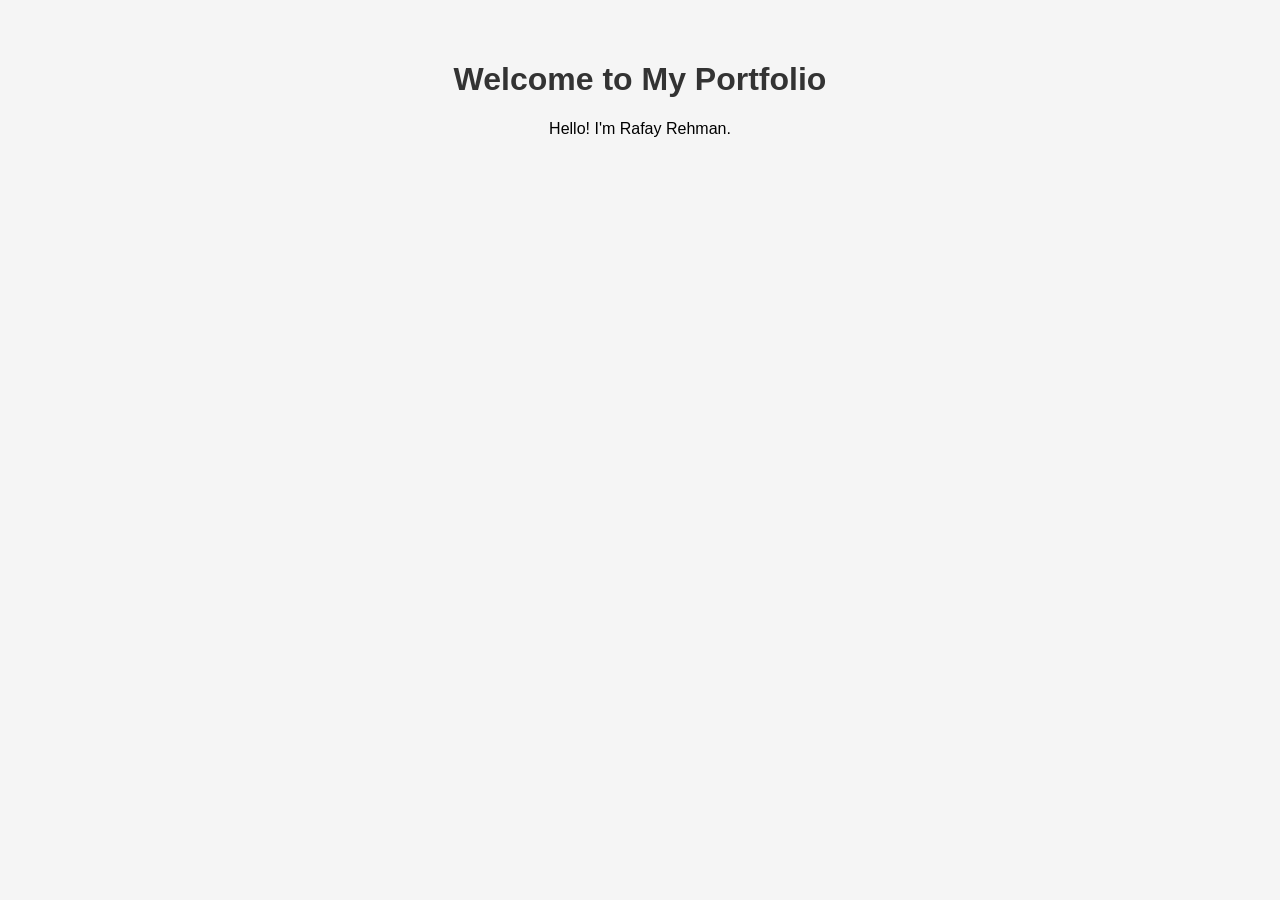
==== index.html @ cd256c1d "First commit, testing website" ====
<!DOCTYPE html>
<html lang="en">
<head>
    <meta charset="UTF-8">
    <meta name="viewport" content="width=device-width, initial-scale=1.0">
    <title>My Portfolio</title>
    <style>
        body {
            font-family: Arial, sans-serif;
            margin: 0;
            padding: 20px;
            background-color: #f5f5f5;
        }
        header {
            text-align: center;
            padding: 20px 0;
        }
        h1 {
            color: #333;
        }
    </style>
</head>
<body>
    <header>
        <h1>Welcome to My Portfolio</h1>
        <p>Hello! I'm Rafay Rehman.</p>
    </header>
</body>
</html>
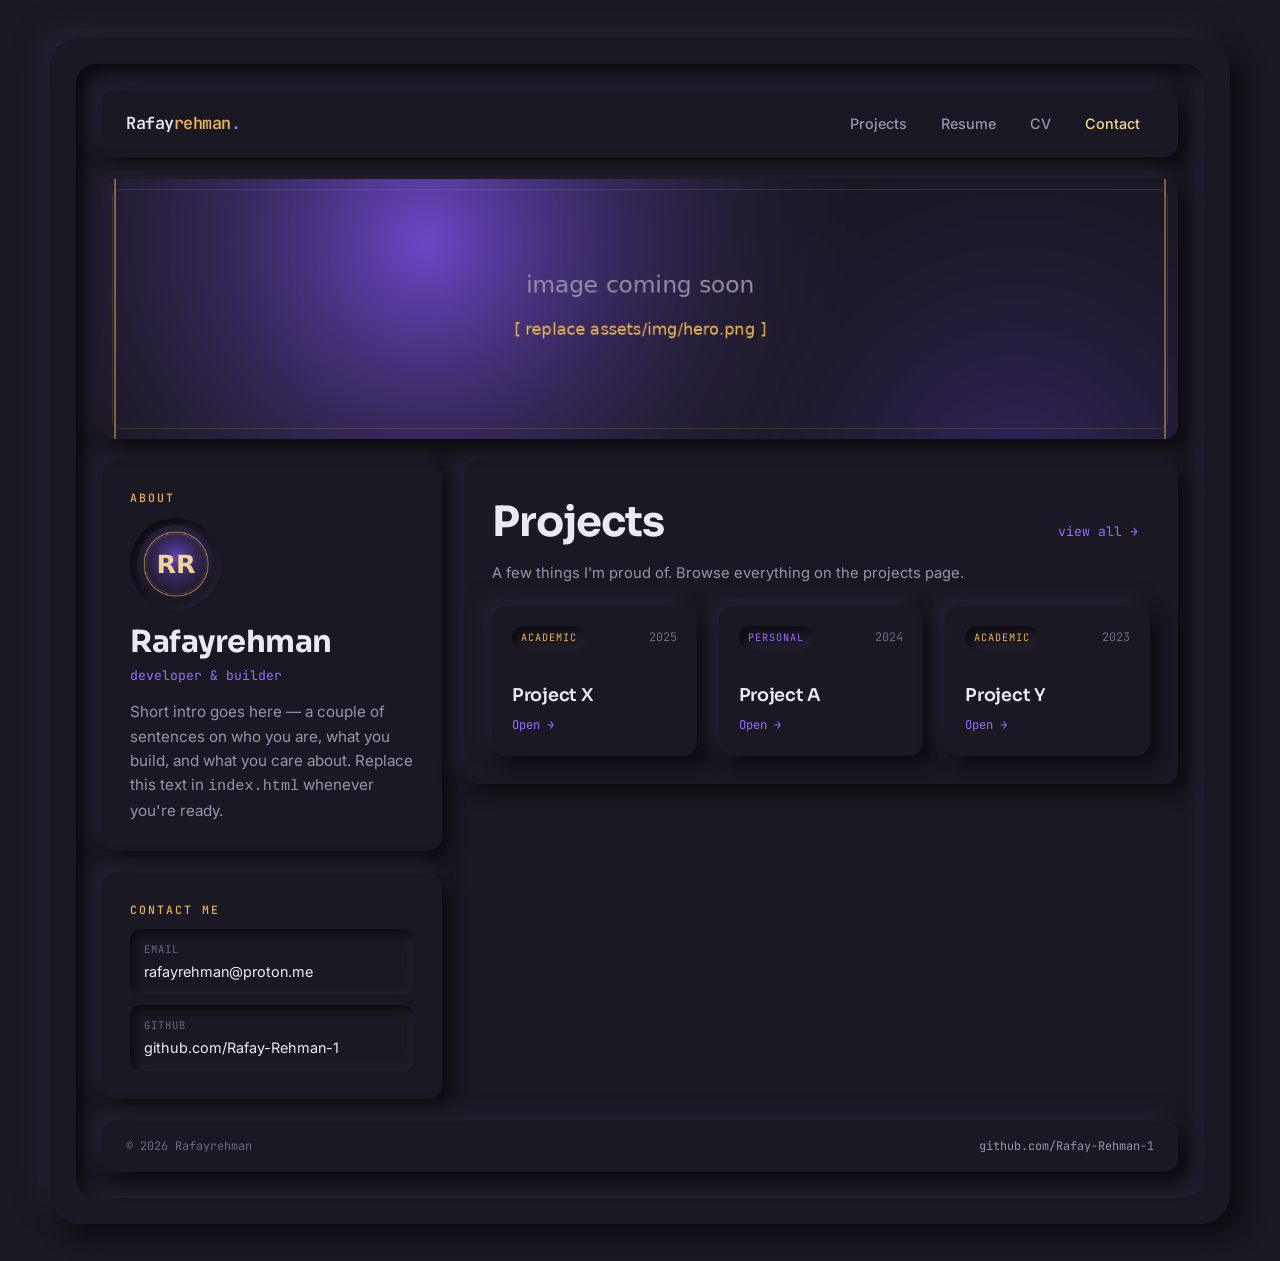
==== commit 84075066: "Thanks Claude" ====
--- a/index.html
+++ b/index.html
@@ -1,29 +1,103 @@
 <!DOCTYPE html>
 <html lang="en">
 <head>
-    <meta charset="UTF-8">
-    <meta name="viewport" content="width=device-width, initial-scale=1.0">
-    <title>My Portfolio</title>
-    <style>
-        body {
-            font-family: Arial, sans-serif;
-            margin: 0;
-            padding: 20px;
-            background-color: #f5f5f5;
-        }
-        header {
-            text-align: center;
-            padding: 20px 0;
-        }
-        h1 {
-            color: #333;
-        }
-    </style>
+  <meta charset="UTF-8" />
+  <meta name="viewport" content="width=device-width, initial-scale=1.0" />
+  <title>Rafayrehman</title>
+  <meta name="description" content="Portfolio of Rafayrehman — projects, resume, and CV." />
+  <link rel="stylesheet" href="css/styles.css" />
 </head>
 <body>
-    <header>
-        <h1>Welcome to My Portfolio</h1>
-        <p>Hello! I'm Rafay Rehman.</p>
-    </header>
+  <div class="frame">
+    <div class="canvas">
+
+      <!-- ===== nav ===== -->
+      <nav class="item nav" aria-label="Primary">
+        <a class="brand" href="index.html">Rafay<b>rehman</b><span class="dot">.</span></a>
+        <ul class="nav-links">
+          <li><a href="projects/index.html">Projects</a></li>
+          <li><a href="assets/docs/resume.pdf" download>Resume</a></li>
+          <li><a href="assets/docs/cv.pdf" download>CV</a></li>
+          <li><a class="cta" href="#contact">Contact</a></li>
+        </ul>
+      </nav>
+
+      <!-- ===== hero image slot (replace assets/img/hero.png later) ===== -->
+      <div class="item hero">
+        <img class="hero-img" src="assets/img/hero.png" alt="" />
+      </div>
+
+      <!-- ===== main grid ===== -->
+      <div class="home-grid">
+
+        <!-- left column: about + contact -->
+        <div class="col-left">
+
+          <section class="item about" aria-labelledby="about-name">
+            <div class="eyebrow">About</div>
+            <div class="pfp-wrap">
+              <img class="pfp" src="assets/img/profile.png" alt="Rafayrehman" />
+            </div>
+            <h1 id="about-name">Rafayrehman</h1>
+            <p class="role">developer &amp; builder</p>
+            <p>
+              Short intro goes here — a couple of sentences on who you are, what
+              you build, and what you care about. Replace this text in
+              <code>index.html</code> whenever you're ready.
+            </p>
+          </section>
+
+          <section class="item contact" id="contact" aria-labelledby="contact-h">
+            <div class="eyebrow" id="contact-h">Contact me</div>
+            <ul class="contact-list">
+              <li>
+                <a class="contact-row" href="mailto:rafayrehman@proton.me">
+                  <span style="display:flex;flex-direction:column;gap:2px">
+                    <span class="label">Email</span>
+                    <span class="value">rafayrehman@proton.me</span>
+                  </span>
+                </a>
+              </li>
+              <li>
+                <a class="contact-row" href="https://github.com/Rafay-Rehman-1" target="_blank" rel="noopener">
+                  <span style="display:flex;flex-direction:column;gap:2px">
+                    <span class="label">GitHub</span>
+                    <span class="value">github.com/Rafay-Rehman-1</span>
+                  </span>
+                </a>
+              </li>
+            </ul>
+          </section>
+
+        </div>
+
+        <!-- right column: featured projects -->
+        <div class="col-right">
+          <section class="item about" aria-labelledby="proj-h" style="flex:1">
+            <div class="projects-head">
+              <h2 id="proj-h">Projects</h2>
+              <a class="see-all" href="projects/index.html">view all &rarr;</a>
+            </div>
+            <p style="color:var(--text-dim);margin:6px 0 20px;font-size:.92rem">
+              A few things I'm proud of. Browse everything on the projects page.
+            </p>
+            <!-- featured cards injected here by js/featured.js -->
+            <div class="card-grid" id="featured-grid" aria-live="polite"></div>
+          </section>
+        </div>
+
+      </div>
+
+      <!-- ===== footer ===== -->
+      <footer class="item foot">
+        <span>&copy; <span id="year"></span> Rafayrehman</span>
+        <a href="https://github.com/Rafay-Rehman-1" target="_blank" rel="noopener">github.com/Rafay-Rehman-1</a>
+      </footer>
+
+    </div>
+  </div>
+
+  <script>document.getElementById('year').textContent = new Date().getFullYear();</script>
+  <script src="js/featured.js"></script>
 </body>
 </html>
--- a/css/styles.css
+++ b/css/styles.css
@@ -0,0 +1,459 @@
+/* ============================================================
+   Rafayrehman — portfolio styles
+   Depth language:
+     • frame  = raised   (pops up, the outer border)
+     • canvas = recessed  (the negative space between items)
+     • item   = raised   (same level as the frame)
+   Theme: black · purple · gold
+   ============================================================ */
+
+@import url('https://fonts.googleapis.com/css2?family=Sora:wght@400;500;600;700&family=Inter:wght@400;500;600&family=JetBrains+Mono:wght@400;500;600&display=swap');
+
+/* ---------- tokens ---------- */
+:root {
+  /* surface + shadows (mid-dark base so soft-UI shadows read) */
+  --bg:            #1a1822;
+  --shadow-dark:   #0c0b10;
+  --shadow-light:  #262131;
+
+  /* ink */
+  --text:          #ece9f3;
+  --text-dim:      #9b93ab;
+  --text-faint:    #6f6880;
+
+  /* accents */
+  --purple:        #9a6bff;
+  --purple-deep:   #6b3fd1;
+  --gold:          #e7b54e;
+  --gold-soft:     #f2d695;
+
+  /* elevation recipes (light source: top-left) */
+  --raise:        9px 9px 18px var(--shadow-dark), -9px -9px 18px var(--shadow-light);
+  --raise-sm:     5px 5px 11px var(--shadow-dark), -5px -5px 11px var(--shadow-light);
+  --raise-lg:    12px 12px 24px var(--shadow-dark), -12px -12px 24px var(--shadow-light);
+  --raise-hover: 16px 18px 30px var(--shadow-dark), -10px -10px 24px var(--shadow-light);
+  --inset:       inset 8px 8px 16px var(--shadow-dark), inset -8px -8px 16px var(--shadow-light);
+  --inset-sm:    inset 4px 4px 9px var(--shadow-dark),  inset -4px -4px 9px var(--shadow-light);
+
+  /* type */
+  --font-display: 'Sora', system-ui, sans-serif;
+  --font-body:    'Inter', system-ui, sans-serif;
+  --font-mono:    'JetBrains Mono', ui-monospace, monospace;
+
+  --radius:    20px;
+  --radius-sm: 14px;
+  --gap:       22px;
+  --ease:      cubic-bezier(.2, .7, .3, 1);
+}
+
+/* ---------- reset ---------- */
+*, *::before, *::after { box-sizing: border-box; margin: 0; padding: 0; }
+
+html { scroll-behavior: smooth; }
+
+body {
+  background: var(--bg);
+  color: var(--text);
+  font-family: var(--font-body);
+  font-size: 16px;
+  line-height: 1.6;
+  -webkit-font-smoothing: antialiased;
+  padding: clamp(14px, 3vw, 40px);
+  min-height: 100vh;
+}
+
+img { display: block; max-width: 100%; }
+a   { color: inherit; text-decoration: none; }
+
+::selection { background: var(--purple); color: #fff; }
+
+/* ---------- depth shells ---------- */
+
+/* outer border — raised, pops up */
+.frame {
+  max-width: 1180px;
+  margin: 0 auto;
+  background: var(--bg);
+  border-radius: calc(var(--radius) + 10px);
+  box-shadow: var(--raise-lg);
+  padding: clamp(16px, 2.4vw, 26px);
+}
+
+/* the negative space — recessed tray that holds the items */
+.canvas {
+  background: var(--bg);
+  border-radius: var(--radius);
+  box-shadow: var(--inset);
+  padding: clamp(16px, 2.4vw, 26px);
+  display: flex;
+  flex-direction: column;
+  gap: var(--gap);
+}
+
+/* a generic item — raised to the same level as the frame */
+.item {
+  background: var(--bg);
+  border-radius: var(--radius-sm);
+  box-shadow: var(--raise);
+}
+
+/* ---------- nav ---------- */
+.nav {
+  display: flex;
+  align-items: center;
+  justify-content: space-between;
+  flex-wrap: wrap;
+  gap: 12px 18px;
+  padding: 14px clamp(16px, 2.2vw, 24px);
+}
+.brand {
+  font-family: var(--font-mono);
+  font-weight: 600;
+  font-size: 1.05rem;
+  letter-spacing: -0.5px;
+  color: var(--text);
+}
+.brand b { color: var(--gold); font-weight: 600; }
+.brand .dot { color: var(--purple); }
+
+.nav-links {
+  display: flex;
+  align-items: center;
+  flex-wrap: wrap;
+  gap: 6px;
+  list-style: none;
+}
+.nav-links a {
+  display: inline-block;
+  font-size: 0.9rem;
+  font-weight: 500;
+  color: var(--text-dim);
+  padding: 8px 14px;
+  border-radius: 11px;
+  transition: color .2s var(--ease), box-shadow .2s var(--ease), background .2s var(--ease);
+}
+.nav-links a:hover { color: var(--text); }
+.nav-links a:active { box-shadow: var(--inset-sm); }
+.nav-links a.is-current { color: var(--gold); box-shadow: var(--inset-sm); }
+.nav-links a.cta { color: var(--gold-soft); }
+.nav-links a.cta:hover { color: var(--gold); box-shadow: var(--raise-sm); }
+
+/* ---------- hero (the purple image slot) ---------- */
+.hero {
+  position: relative;
+  overflow: hidden;
+  min-height: clamp(170px, 26vw, 260px);
+  display: grid;
+  place-items: center;
+}
+.hero-img {
+  position: absolute; inset: 0;
+  width: 100%; height: 100%;
+  object-fit: cover;
+}
+/* faint gold frame line on top of the image */
+.hero::after {
+  content: "";
+  position: absolute; inset: 10px;
+  border: 1px solid rgba(231,181,78,.16);
+  border-radius: 9px;
+  pointer-events: none;
+}
+
+/* ---------- home layout ---------- */
+.home-grid {
+  display: grid;
+  grid-template-columns: minmax(260px, 340px) 1fr;
+  gap: var(--gap);
+  align-items: start;
+}
+.col-left  { display: flex; flex-direction: column; gap: var(--gap); }
+.col-right { display: flex; flex-direction: column; gap: var(--gap); }
+
+/* eyebrow label used above sections */
+.eyebrow {
+  font-family: var(--font-mono);
+  font-size: 0.72rem;
+  font-weight: 500;
+  letter-spacing: 2px;
+  text-transform: uppercase;
+  color: var(--gold);
+  margin-bottom: 10px;
+}
+
+/* ---------- about card ---------- */
+.about { padding: clamp(20px, 2.4vw, 28px); }
+.pfp-wrap {
+  width: 92px; height: 92px;
+  border-radius: 50%;
+  padding: 7px;
+  box-shadow: var(--inset-sm);
+  margin-bottom: 16px;
+}
+.pfp { width: 100%; height: 100%; border-radius: 50%; object-fit: cover; }
+.about h1 {
+  font-family: var(--font-display);
+  font-weight: 700;
+  font-size: clamp(1.5rem, 3vw, 1.9rem);
+  letter-spacing: -0.5px;
+  line-height: 1.1;
+}
+.about .role {
+  font-family: var(--font-mono);
+  font-size: 0.82rem;
+  color: var(--purple);
+  margin: 6px 0 14px;
+}
+.about p { color: var(--text-dim); font-size: 0.95rem; }
+
+/* ---------- contact card ---------- */
+.contact { padding: clamp(20px, 2.4vw, 28px); }
+.contact-list { list-style: none; display: flex; flex-direction: column; gap: 10px; margin-top: 4px; }
+.contact-row {
+  display: flex; align-items: center; gap: 12px;
+  padding: 12px 14px;
+  border-radius: 11px;
+  box-shadow: var(--inset-sm);
+  transition: box-shadow .2s var(--ease), transform .2s var(--ease);
+}
+.contact-row:hover { box-shadow: var(--raise-sm); transform: translateY(-2px); }
+.contact-row .label {
+  font-family: var(--font-mono);
+  font-size: 0.66rem;
+  letter-spacing: 1px;
+  text-transform: uppercase;
+  color: var(--text-faint);
+}
+.contact-row .value { font-size: 0.9rem; color: var(--text); word-break: break-all; }
+.contact-row:hover .value { color: var(--gold-soft); }
+
+/* ---------- projects block (home) ---------- */
+.projects-head {
+  display: flex; align-items: baseline; justify-content: space-between; flex-wrap: wrap; gap: 8px;
+  margin-bottom: 2px;
+}
+.projects-head h2 {
+  font-family: var(--font-display);
+  font-weight: 700;
+  font-size: clamp(1.8rem, 4vw, 2.6rem);
+  letter-spacing: -1px;
+}
+.see-all {
+  font-family: var(--font-mono);
+  font-size: 0.82rem;
+  color: var(--purple);
+  padding: 6px 12px;
+  border-radius: 10px;
+  transition: box-shadow .2s var(--ease), color .2s var(--ease);
+}
+.see-all:hover { color: var(--gold); box-shadow: var(--raise-sm); }
+
+/* ---------- project cards ---------- */
+.card-grid {
+  display: grid;
+  grid-template-columns: repeat(auto-fill, minmax(200px, 1fr));
+  gap: var(--gap);
+}
+.card {
+  display: flex;
+  flex-direction: column;
+  gap: 10px;
+  padding: 20px;
+  min-height: 150px;
+  border-radius: var(--radius-sm);
+  background: var(--bg);
+  box-shadow: var(--raise);
+  transition: transform .24s var(--ease), box-shadow .24s var(--ease);
+}
+.card:hover,
+.card:focus-visible {
+  transform: translateY(-7px);
+  box-shadow: var(--raise-hover);
+  outline: none;
+}
+.card .card-top { display: flex; align-items: center; justify-content: space-between; gap: 10px; }
+.card .year {
+  font-family: var(--font-mono);
+  font-size: 0.74rem;
+  color: var(--text-faint);
+}
+.card h3 {
+  font-family: var(--font-display);
+  font-weight: 600;
+  font-size: 1.1rem;
+  letter-spacing: -0.3px;
+  line-height: 1.25;
+  margin-top: auto;
+}
+.card .open {
+  font-family: var(--font-mono);
+  font-size: 0.76rem;
+  color: var(--purple);
+  transition: color .2s var(--ease);
+}
+.card:hover h3 { color: var(--gold-soft); }
+.card:hover .open { color: var(--gold); }
+
+/* small badge (category / featured) */
+.badge {
+  font-family: var(--font-mono);
+  font-size: 0.64rem;
+  letter-spacing: 1px;
+  text-transform: uppercase;
+  padding: 4px 9px;
+  border-radius: 999px;
+  box-shadow: var(--inset-sm);
+}
+.badge.personal { color: var(--purple); }
+.badge.academic { color: var(--gold); }
+.badge.featured { color: var(--gold); }
+
+/* ---------- projects page controls ---------- */
+.page-head { padding: clamp(22px, 3vw, 34px) clamp(20px, 2.4vw, 30px); }
+.page-head h1 {
+  font-family: var(--font-display);
+  font-weight: 700;
+  font-size: clamp(2rem, 5vw, 3.2rem);
+  letter-spacing: -1.5px;
+}
+.page-head p { color: var(--text-dim); margin-top: 6px; max-width: 46ch; }
+
+.controls {
+  display: flex; align-items: center; justify-content: space-between;
+  flex-wrap: wrap; gap: 14px;
+  padding: 12px 14px;
+}
+/* filter tabs sit in a recessed track; the active tab pops up */
+.filters { display: flex; gap: 6px; padding: 6px; border-radius: 13px; box-shadow: var(--inset); }
+.filter-btn {
+  font-family: var(--font-mono);
+  font-size: 0.8rem;
+  font-weight: 500;
+  color: var(--text-dim);
+  background: transparent;
+  border: 0;
+  cursor: pointer;
+  padding: 8px 16px;
+  border-radius: 9px;
+  transition: color .2s var(--ease), box-shadow .2s var(--ease);
+}
+.filter-btn:hover { color: var(--text); }
+.filter-btn.is-active { color: var(--gold); box-shadow: var(--raise-sm); }
+
+.sort-wrap { display: flex; align-items: center; gap: 10px; }
+.sort-wrap label {
+  font-family: var(--font-mono);
+  font-size: 0.7rem; letter-spacing: 1px; text-transform: uppercase; color: var(--text-faint);
+}
+.sort-select {
+  font-family: var(--font-mono);
+  font-size: 0.82rem;
+  color: var(--text);
+  background: var(--bg);
+  border: 0;
+  cursor: pointer;
+  padding: 9px 14px;
+  border-radius: 11px;
+  box-shadow: var(--raise-sm);
+}
+.sort-select:focus-visible { outline: 2px solid var(--gold); outline-offset: 2px; }
+
+.count {
+  font-family: var(--font-mono);
+  font-size: 0.78rem; color: var(--text-faint);
+  padding: 2px 4px;
+}
+
+/* state messages (empty / error) rendered by JS */
+.state-msg {
+  padding: 40px 20px;
+  text-align: center;
+  color: var(--text-dim);
+  font-size: 0.92rem;
+  border-radius: var(--radius-sm);
+  box-shadow: var(--inset-sm);
+}
+.state-msg code {
+  font-family: var(--font-mono);
+  color: var(--gold-soft);
+  background: rgba(0,0,0,.25);
+  padding: 2px 6px; border-radius: 5px;
+}
+
+/* ---------- individual project page ---------- */
+.back-link {
+  display: inline-flex; align-items: center; gap: 8px;
+  font-family: var(--font-mono); font-size: 0.82rem;
+  color: var(--purple);
+  padding: 9px 15px; border-radius: 11px;
+  align-self: flex-start;
+  transition: color .2s var(--ease), box-shadow .2s var(--ease);
+}
+.back-link:hover { color: var(--gold); box-shadow: var(--raise-sm); }
+
+.project-hero { padding: clamp(26px, 4vw, 48px) clamp(22px, 3vw, 40px); }
+.project-meta { display: flex; align-items: center; gap: 12px; flex-wrap: wrap; margin-bottom: 14px; }
+.project-hero h1 {
+  font-family: var(--font-display);
+  font-weight: 700;
+  font-size: clamp(2rem, 5.5vw, 3.4rem);
+  letter-spacing: -1.5px;
+  line-height: 1.05;
+}
+.project-hero .lede { color: var(--text-dim); font-size: 1.05rem; margin-top: 16px; max-width: 62ch; }
+
+.prose { padding: clamp(24px, 3vw, 38px) clamp(22px, 3vw, 40px); }
+.prose h2 {
+  font-family: var(--font-display);
+  font-weight: 600; font-size: 1.35rem; letter-spacing: -0.4px;
+  margin: 28px 0 12px;
+}
+.prose h2:first-child { margin-top: 0; }
+.prose p  { color: var(--text-dim); margin-bottom: 14px; }
+.prose ul { color: var(--text-dim); padding-left: 20px; margin-bottom: 14px; }
+.prose li { margin-bottom: 6px; }
+.prose a  { color: var(--purple); text-decoration: underline; text-underline-offset: 3px; }
+.prose a:hover { color: var(--gold); }
+.prose .media {
+  margin: 20px 0;
+  min-height: 220px;
+  display: grid; place-items: center;
+  border-radius: var(--radius-sm);
+  box-shadow: var(--inset);
+  color: var(--text-faint);
+  font-family: var(--font-mono); font-size: 0.82rem;
+}
+
+/* ---------- footer ---------- */
+.foot {
+  display: flex; align-items: center; justify-content: space-between;
+  flex-wrap: wrap; gap: 10px;
+  padding: 16px clamp(16px, 2.2vw, 24px);
+}
+.foot span { font-family: var(--font-mono); font-size: 0.74rem; color: var(--text-faint); }
+.foot a { font-family: var(--font-mono); font-size: 0.74rem; color: var(--text-dim); }
+.foot a:hover { color: var(--gold); }
+
+/* ---------- responsive ---------- */
+@media (max-width: 760px) {
+  .home-grid { grid-template-columns: 1fr; }
+  .nav { justify-content: center; }
+  .controls { justify-content: center; }
+  .card-grid { grid-template-columns: repeat(auto-fill, minmax(150px, 1fr)); }
+}
+
+@media (max-width: 420px) {
+  .nav-links a { padding: 7px 10px; }
+  .card-grid { grid-template-columns: 1fr; }
+}
+
+/* ---------- a11y ---------- */
+a:focus-visible, button:focus-visible, .card:focus-visible {
+  outline: 2px solid var(--gold);
+  outline-offset: 3px;
+}
+
+@media (prefers-reduced-motion: reduce) {
+  * { transition: none !important; scroll-behavior: auto !important; }
+  .card:hover { transform: none; }
+}
